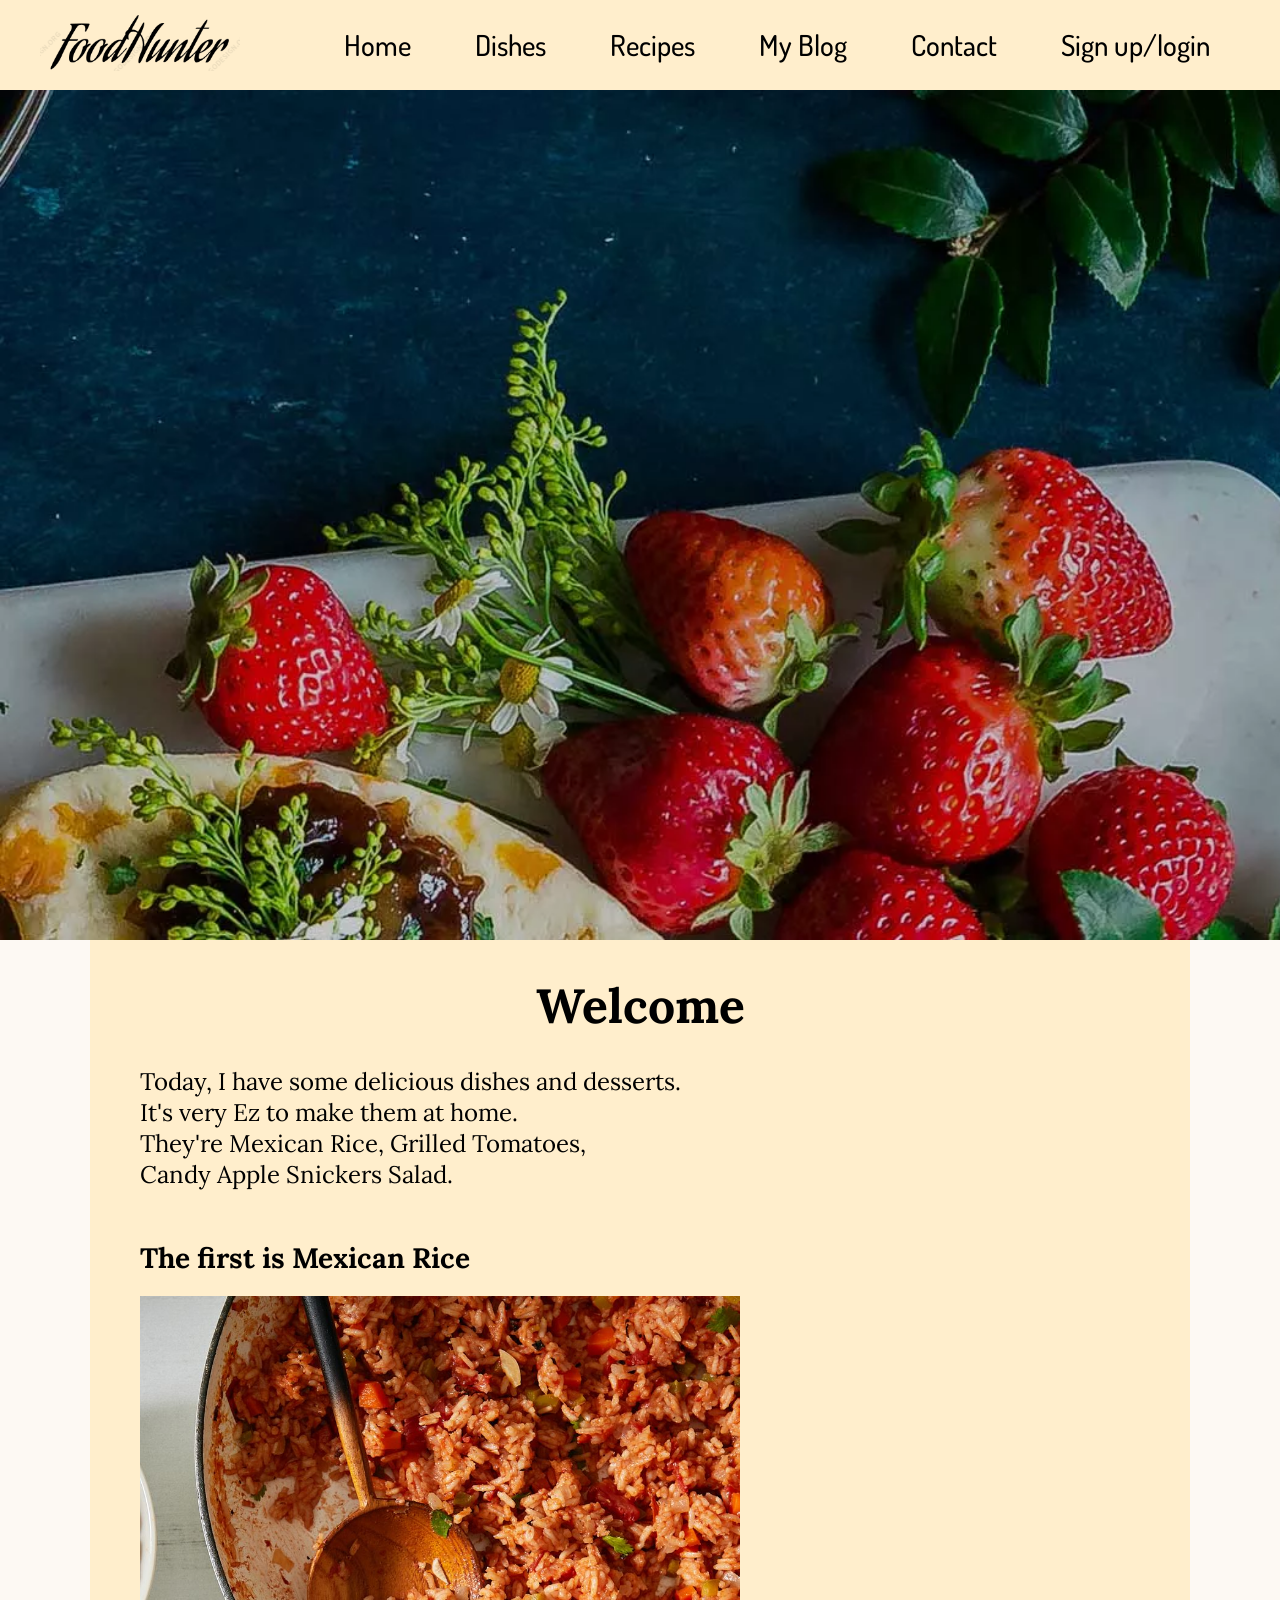
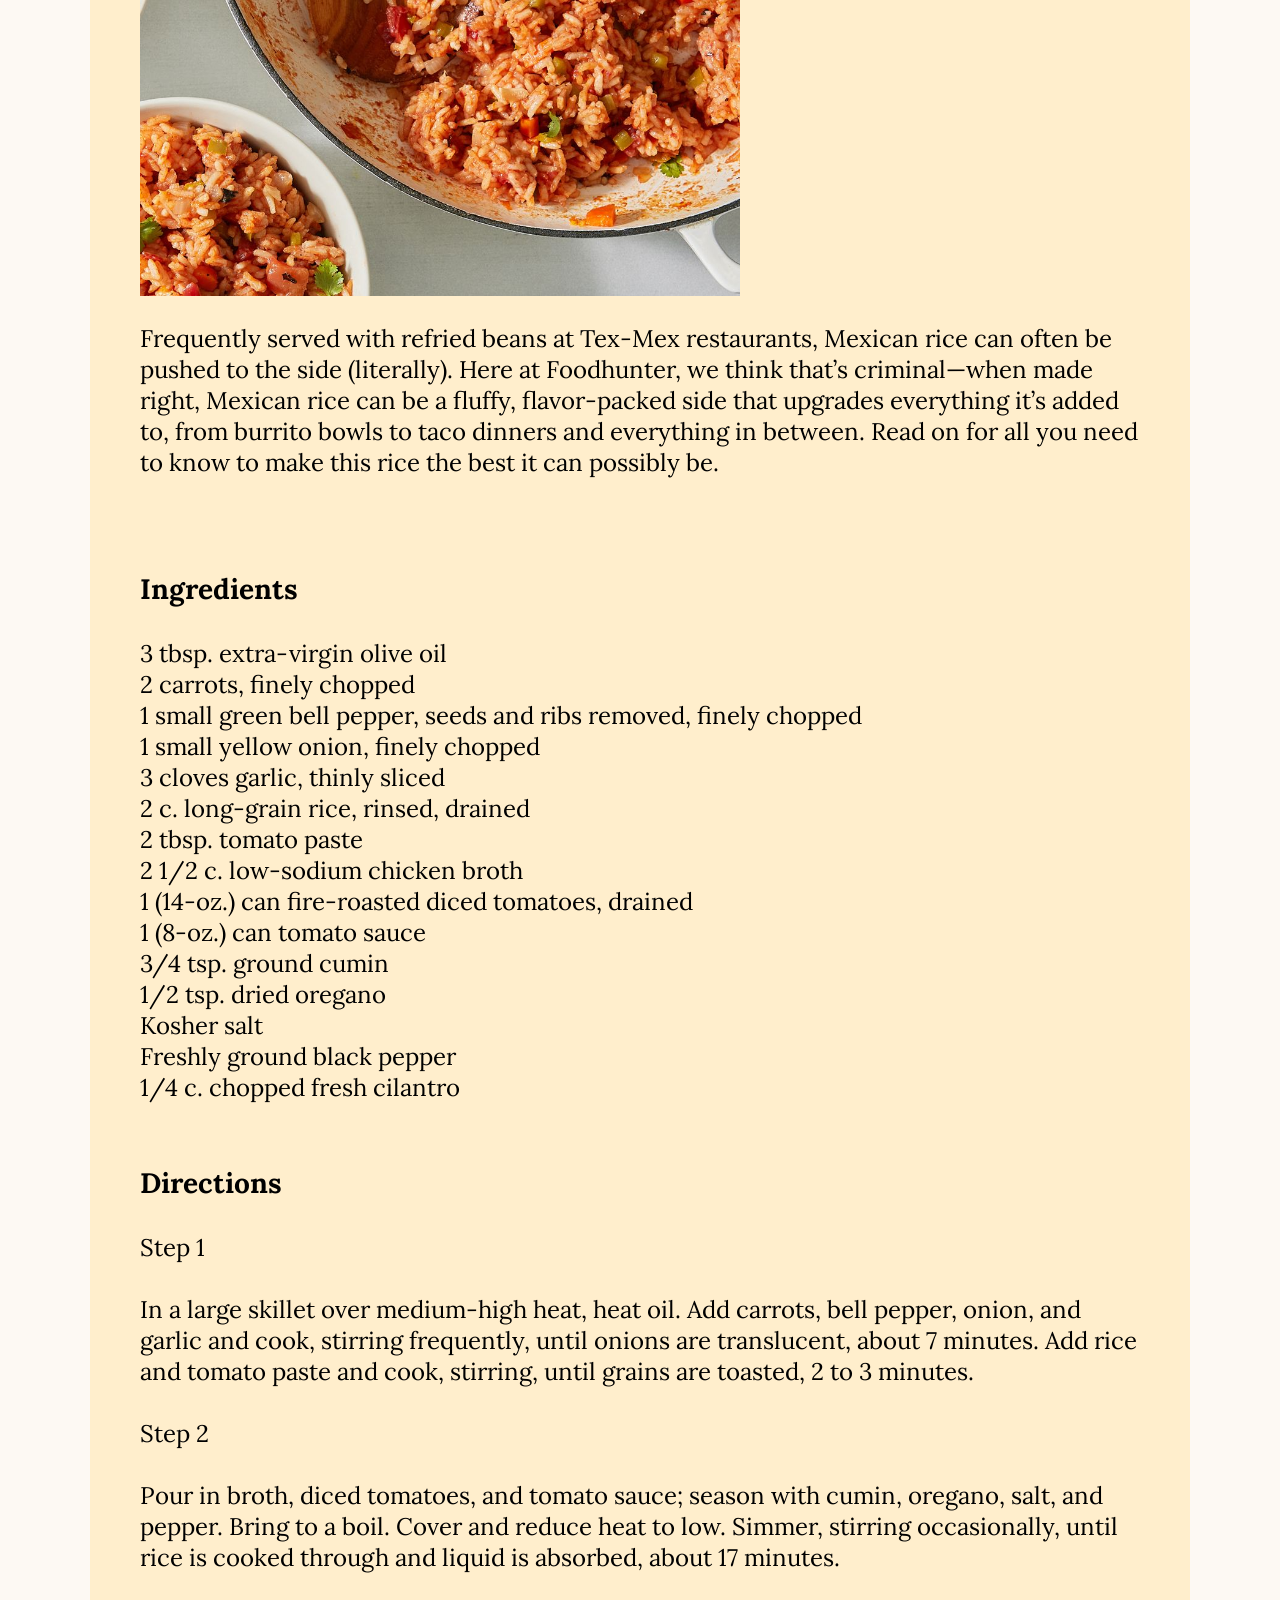
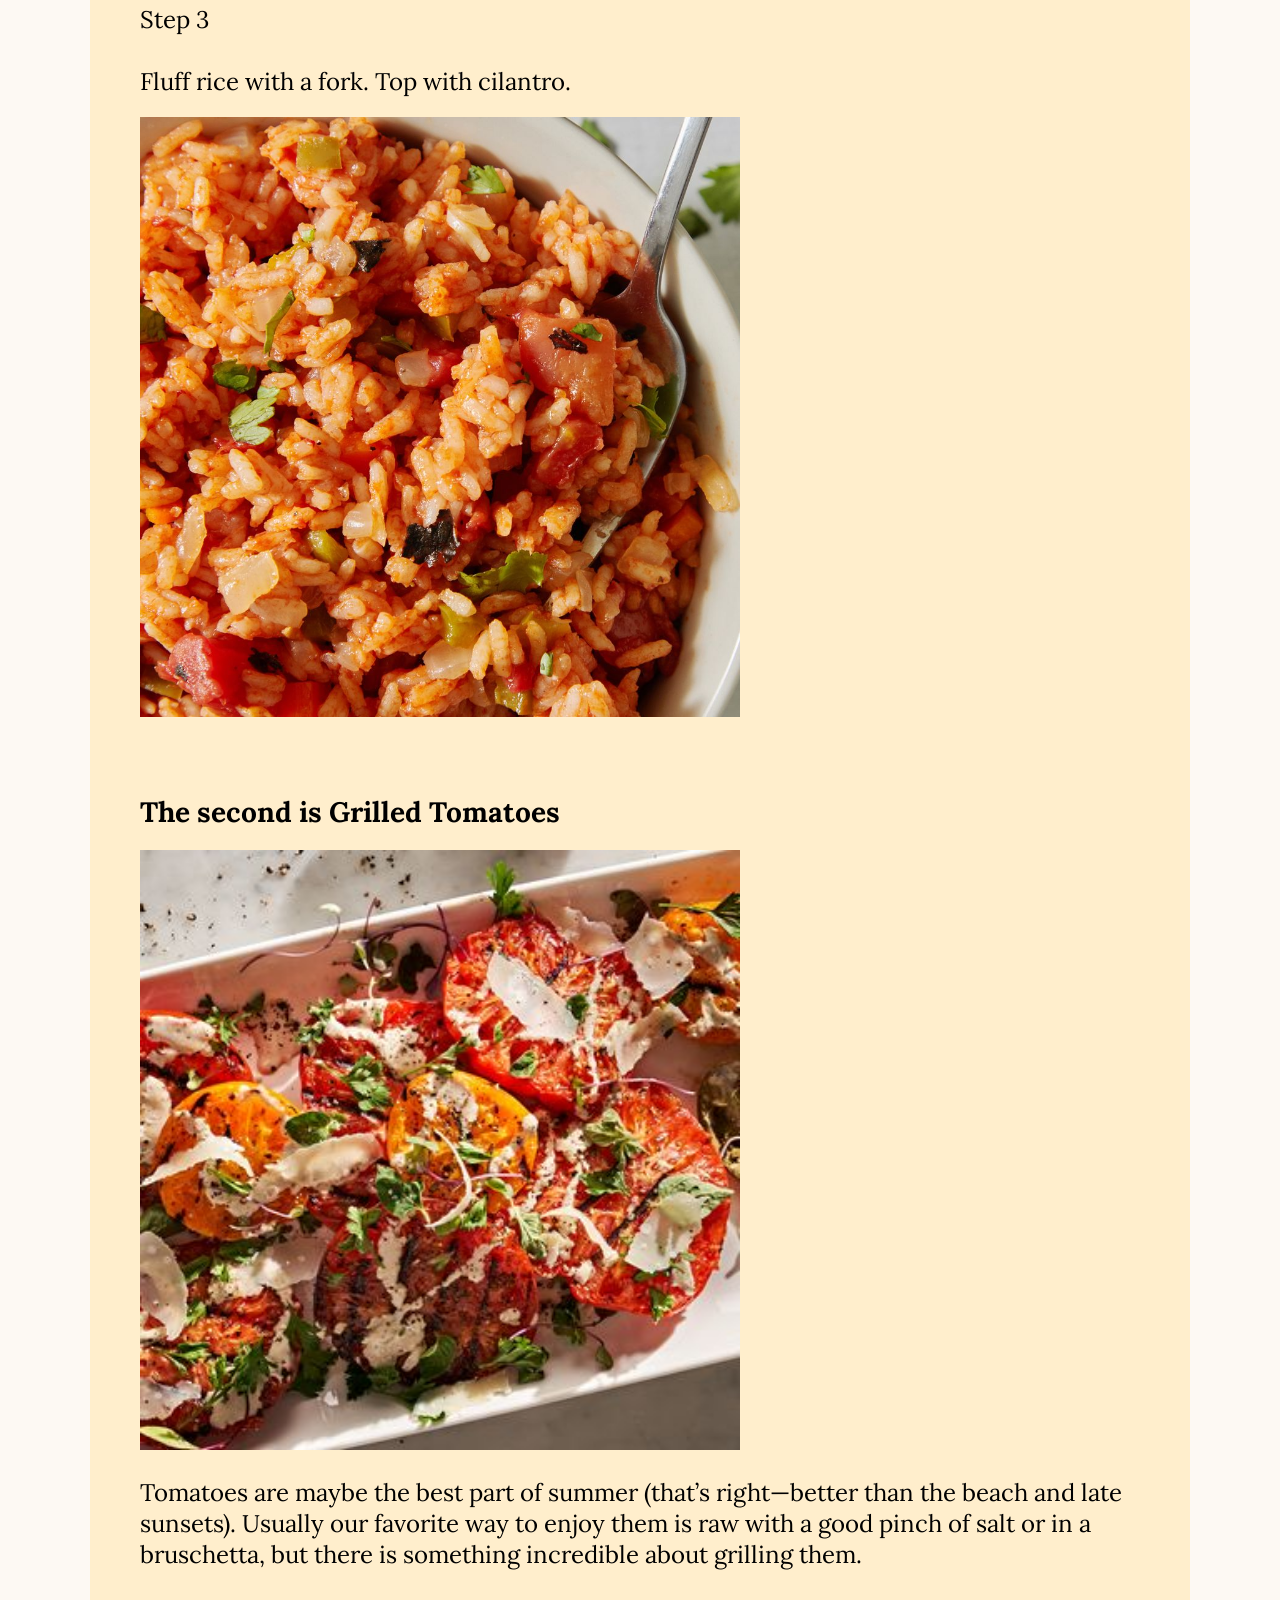
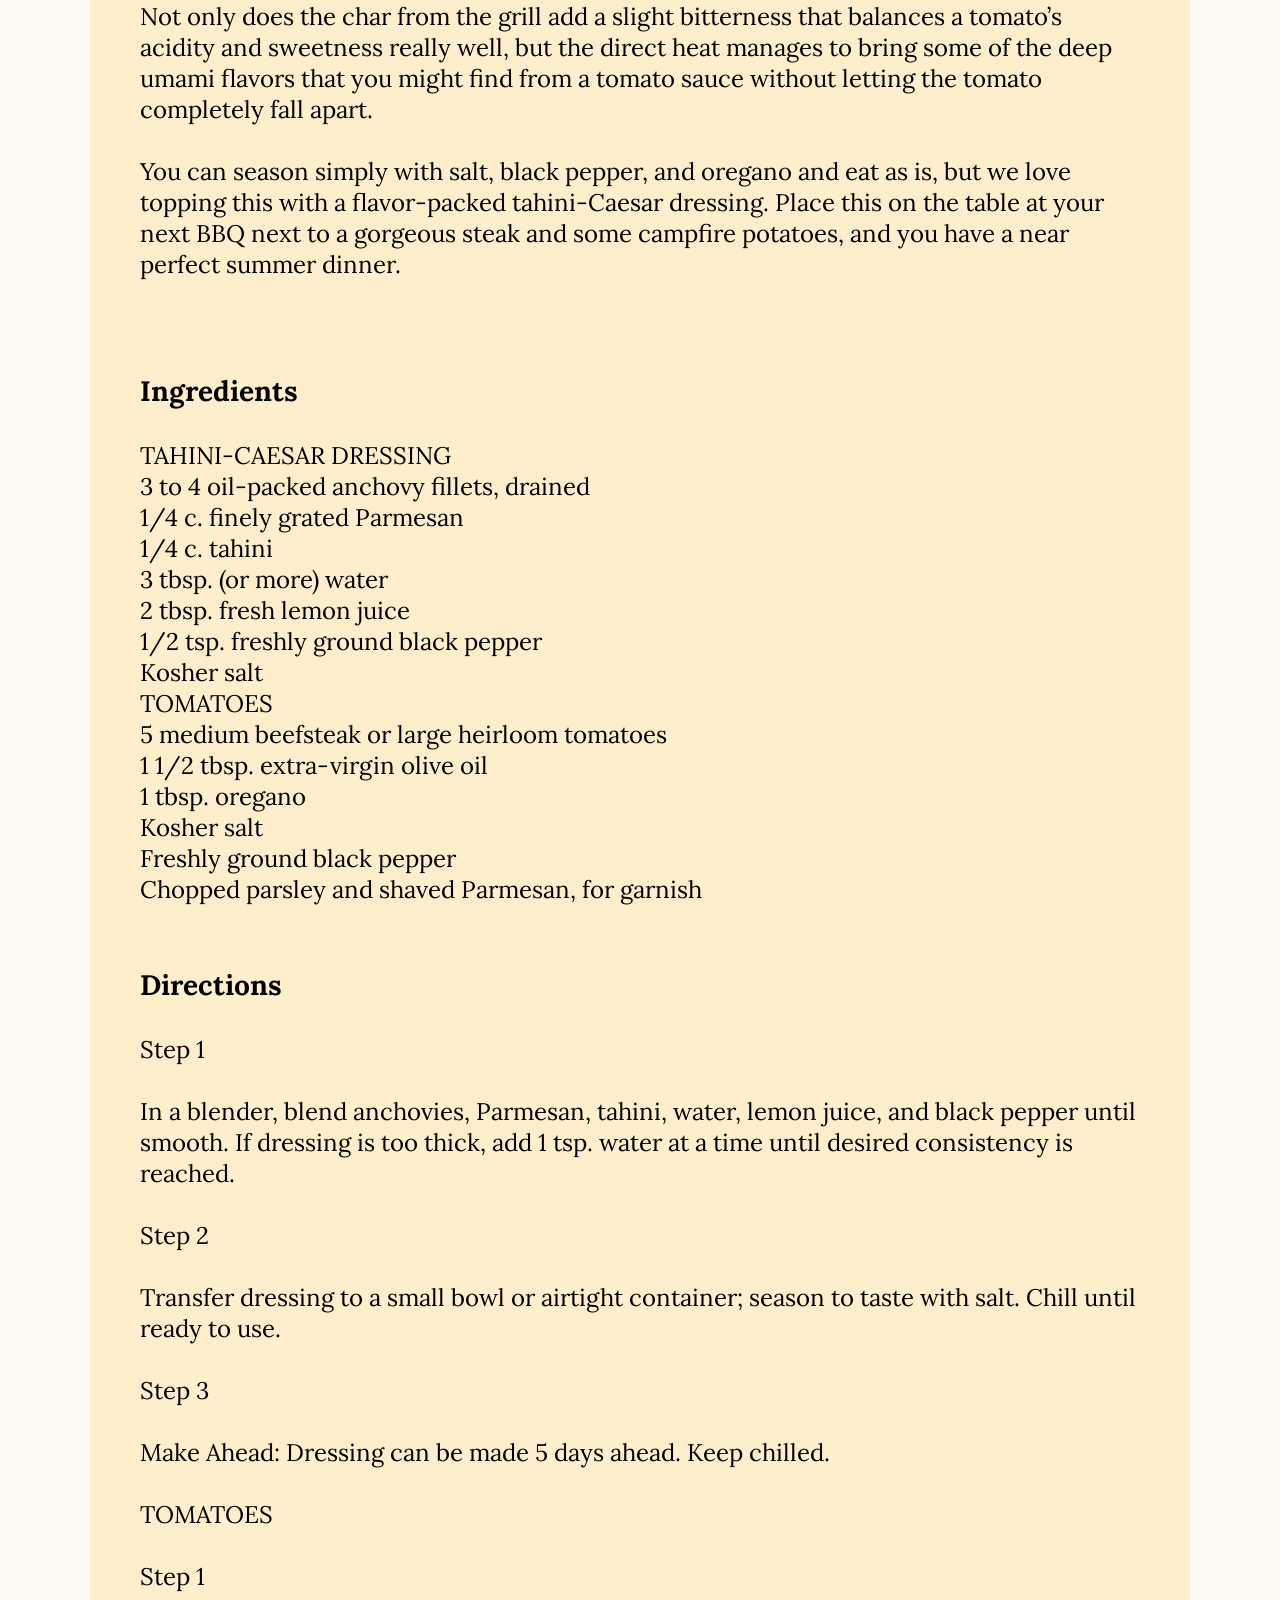
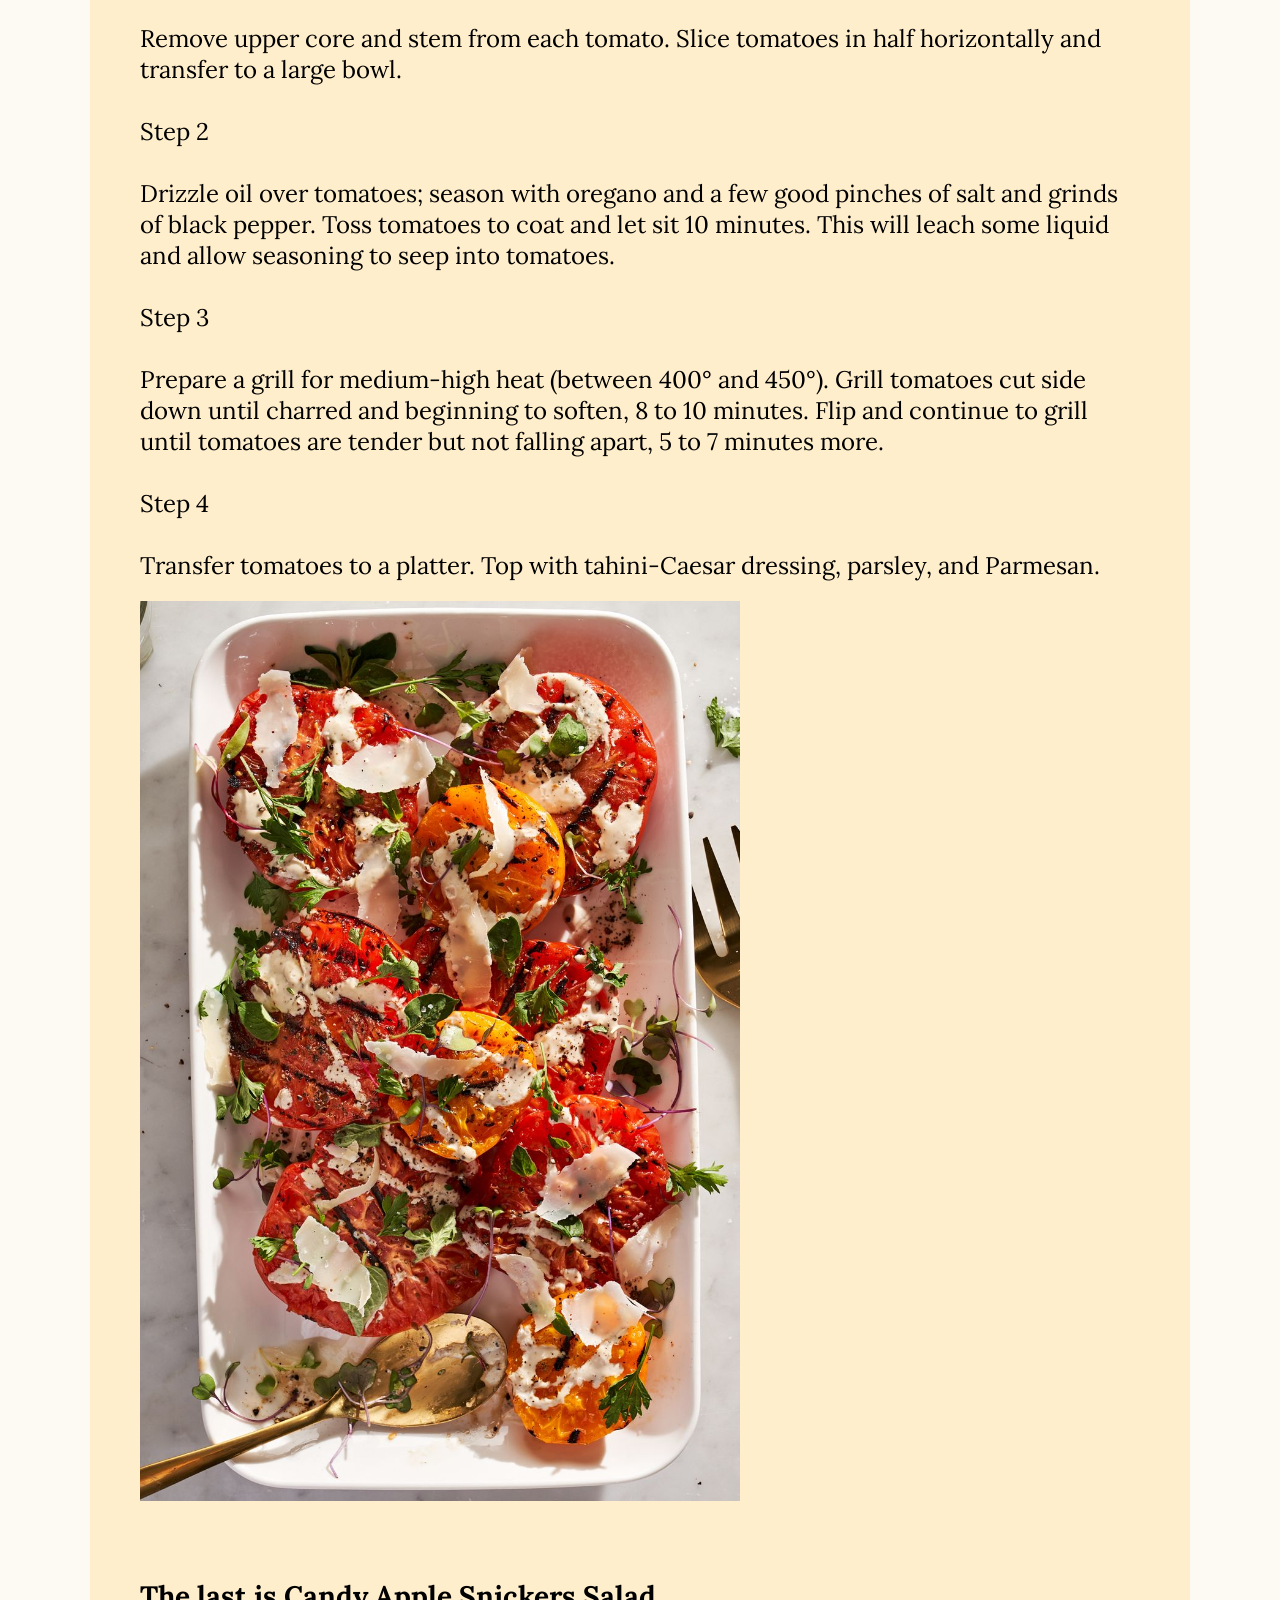
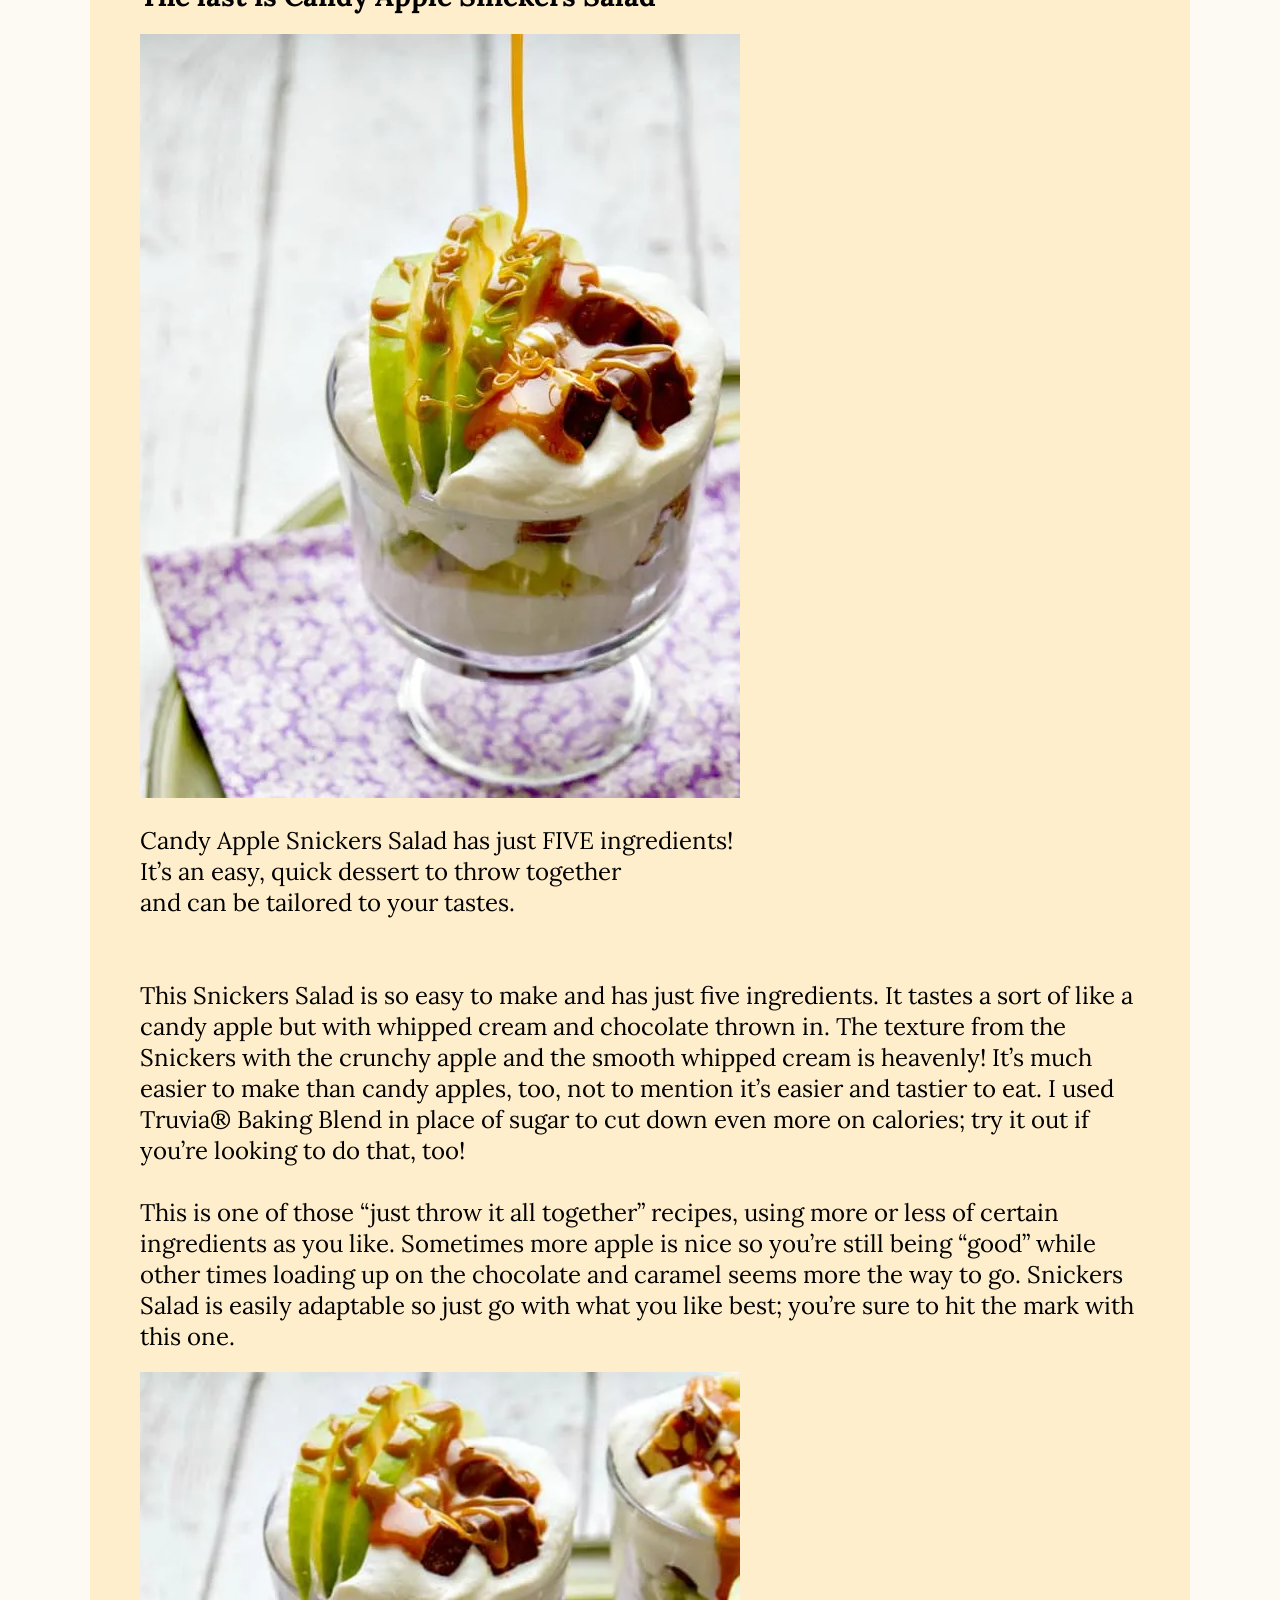
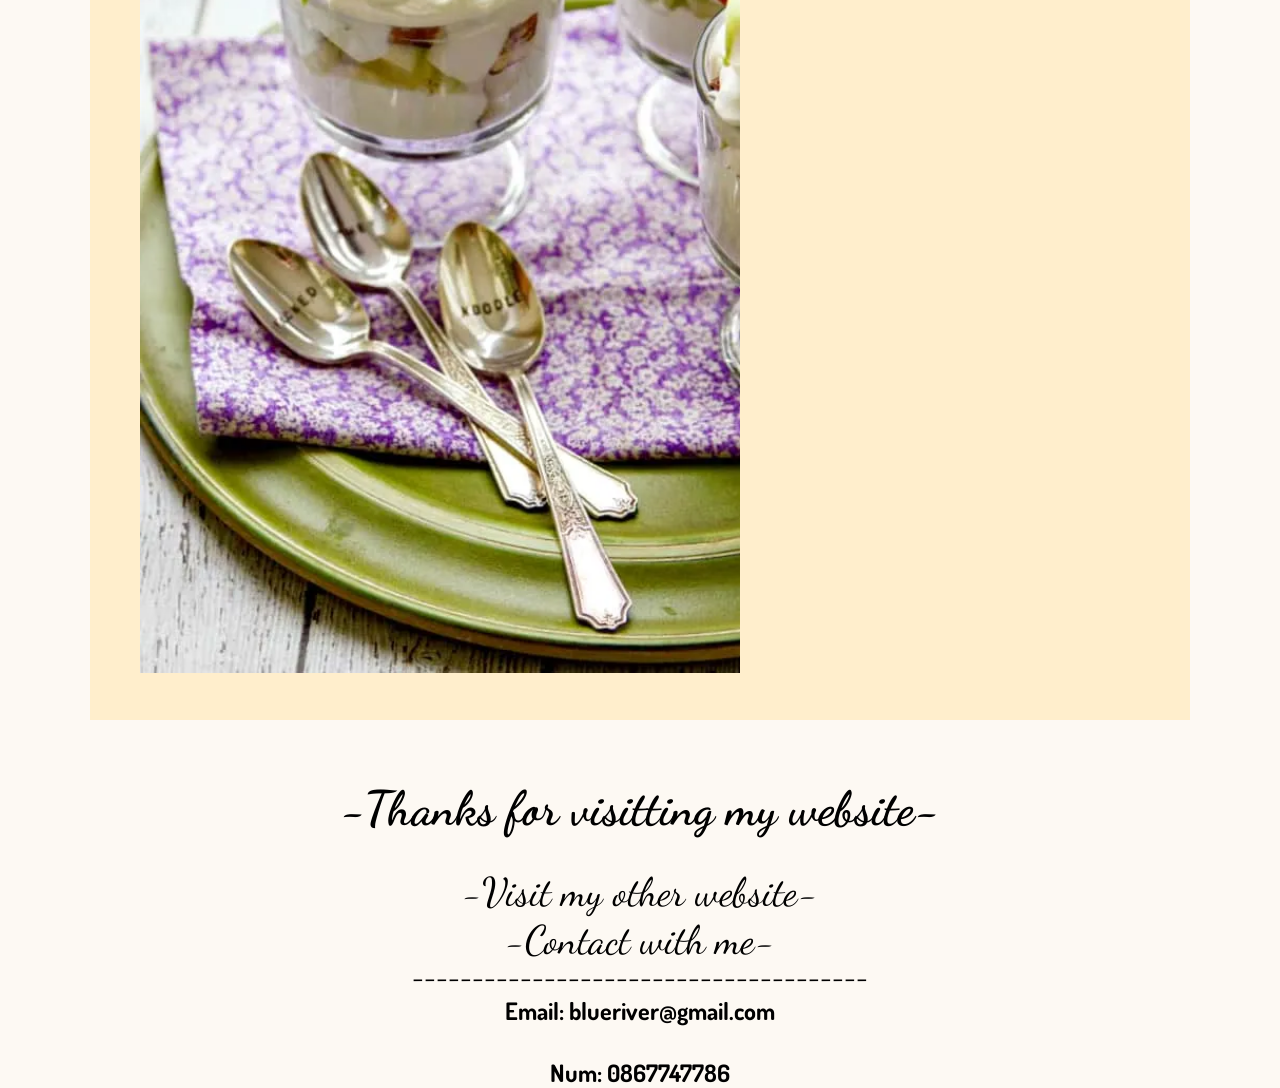
==== detail.html @ e2aa51bf "First commit" ====
<!DOCTYPE html>
<html lang="en">
<head>
    <meta charset="UTF-8">
    <meta name="viewport" content="width=device-width, initial-scale=1.0">
    <title>FoodHunter</title>
    <link rel="stylesheet" href="./Css/detail.css">
    <link rel="stylesheet" href="https://cdnjs.cloudflare.com/ajax/libs/font-awesome/6.4.0/css/all.min.css">
    <link rel="preconnect" href="https://fonts.googleapis.com">
    <link rel="preconnect" href="https://fonts.gstatic.com" crossorigin>
    <link href="https://fonts.googleapis.com/css2?family=Dancing+Script:wght@500;600;700&family=Dosis:wght@200&family=Lora&family=Open+Sans:wght@300&family=Roboto&display=swap" rel="stylesheet">
    <style>
        .banner{
            background-image: url(./Images/Detail/Banner.webp);
            background-repeat: no-repeat;
            background-size: cover;
        }
    </style>
</head>
<body>
    <div class="web-wrapper">
        <div class="main">
            <nav>
                <div class="container">
                    <div class="logo">
                        <a href="./home.html"><img src="./Images/Home/Logo.png" alt=""></a>
                    </div>
                    <div class="menu">
                        <ul>
                            <li><a href="./home.html">Home</a></li>
                            <li><a href="./detail.html">Dishes</a></li>
                            <li><a href="./detail.html">Recipes</a></li>
                            <li><a href="./detail.html">My Blog</a></li>
                            <li><a href="./contact.html" target="_blank">Contact</a></li>
                            <li><a href="./login.html">Sign up/login</a></li>
                        </ul>
                    </div>
                </div>
            </nav>
        </div>
        <div class="banner">
        </div>
        <div class="content">
            <div class="information">
                <div class="welcome">
                    <h1>Welcome</h1>
                </div>
                <div class="introduce">
                    <p>Today, I have some delicious dishes and desserts. <br>
                        It's very Ez to make them at home. <br>
                        They're Mexican Rice, Grilled Tomatoes, <br>
                        Candy Apple Snickers Salad.
                    </p>
                </div>
                <div class="member">
                    <h3 class="h3">The first is Mexican Rice</h3>
                    <div class="photo"><img src="./Images/Detail/Demo-photo-1.webp" alt=""></div>
                    <div class="paragraph">
                        <p>
                            Frequently served with refried beans at Tex-Mex restaurants,
                            Mexican rice can often be pushed to the side (literally).
                            Here at Foodhunter, we think that’s criminal—when made right,
                            Mexican rice can be a fluffy, flavor-packed side that upgrades everything it’s added to,
                            from burrito bowls to taco dinners and everything in between.
                            Read on for all you need to know to make this rice the best it can possibly be.
                        </p>
                        <br><br><br>
                        <h3>Ingredients</h3>
                        <br>
                        <p>
                            3 tbsp. extra-virgin olive oil <br>
                            2 carrots, finely chopped   <br>
                            1 small green bell pepper, seeds and ribs removed, finely chopped <br>
                            1 small yellow onion, finely chopped <br>
                            3 cloves garlic, thinly sliced <br>
                            2 c. long-grain rice, rinsed, drained <br>
                            2 tbsp. tomato paste <br>
                            2 1/2 c. low-sodium chicken broth <br>
                            1 (14-oz.) can fire-roasted diced tomatoes, drained <br>
                            1 (8-oz.) can tomato sauce <br>
                            3/4 tsp. ground cumin <br>
                            1/2 tsp. dried oregano <br>
                            Kosher salt <br>
                            Freshly ground black pepper <br>
                            1/4 c. chopped fresh cilantro
                        </p>
                        <br><br>
                        <h3>Directions</h3>
                        <br>
                        <p>
                            Step 1
                            <br><br>
                            In a large skillet over medium-high heat, heat oil.
                            Add carrots, bell pepper, onion, and garlic and cook,
                            stirring frequently, until onions are translucent, about 7 minutes.
                            Add rice and tomato paste and cook, stirring,
                            until grains are toasted, 2 to 3 minutes.
                            <br><br>
                            Step 2
                            <br><br>
                            Pour in broth, diced tomatoes, and tomato sauce;
                            season with cumin, oregano, salt, and pepper.
                            Bring to a boil. Cover and reduce heat to low.
                            Simmer, stirring occasionally, until rice is cooked
                            through and liquid is absorbed, about 17 minutes. 
                            <br><br>
                            Step 3
                            <br><br>
                            Fluff rice with a fork. Top with cilantro.
                        </p>
                        <div class="photo"><img src="./Images/Detail/Content1-demo-photo.jpg" alt=""></div>
                    </div>
                </div>
                <div class="member">
                    <h3 class="h3">The second is Grilled Tomatoes</h3>
                    <div class="photo"><img src="./Images/Detail/Demo-photo-2.webp" alt=""></div>
                    <div class="paragraph">                      
                        <p>
                            Tomatoes are maybe the best part of summer 
                            (that’s right—better than the beach and late sunsets).
                            Usually our favorite way to enjoy them is raw with
                            a good pinch of salt or in a bruschetta,
                            but there is something incredible about grilling them.
                            <br><br>
                            Not only does the char from the grill add
                            a slight bitterness that balances a tomato’s acidity
                            and sweetness really well, but the direct heat manages
                            to bring some of the deep umami flavors that you might
                            find from a tomato sauce without letting the tomato completely fall apart.
                            <br><br>
                            You can season simply with salt, black pepper,
                            and oregano and eat as is, but we love topping
                            this with a flavor-packed tahini-Caesar dressing.
                            Place this on the table at your next BBQ next to a gorgeous
                            steak and some campfire potatoes, and you have a near perfect summer dinner.                           
                        </p>
                        <br><br><br>
                        <h3>Ingredients</h3>
                        <br>
                        <p>
                            TAHINI-CAESAR DRESSING <br>
                            3 to 4 oil-packed anchovy fillets, drained <br>
                            1/4 c. finely grated Parmesan <br>
                            1/4 c. tahini <br>
                            3 tbsp. (or more) water <br>
                            2 tbsp. fresh lemon juice <br>
                            1/2 tsp. freshly ground black pepper <br>
                            Kosher salt <br>
                            TOMATOES <br>
                            5 medium beefsteak or large heirloom tomatoes <br>
                            1 1/2 tbsp. extra-virgin olive oil <br>
                            1 tbsp. oregano <br>
                            Kosher salt <br>
                            Freshly ground black pepper <br>
                            Chopped parsley and shaved Parmesan, for garnish
                        </p>
                        <br><br>           
                        <h3>Directions</h3>
                        <br>
                        <p>
                            Step 1
                            <br><br>
                            In a blender, blend anchovies, Parmesan,
                            tahini, water, lemon juice, and black pepper until smooth.
                            If dressing is too thick, add 1 tsp.
                            water at a time until desired consistency is reached.
                            <br><br>
                            Step 2
                            <br><br>
                            Transfer dressing to a small bowl or airtight container;
                            season to taste with salt. Chill until ready to use.
                            <br><br>
                            Step 3
                            <br><br>
                            Make Ahead: Dressing can be made 5 days ahead. Keep chilled.
                            <br><br>
                            TOMATOES
                            <br><br>
                            Step 1
                            <br><br>
                            Remove upper core and stem from each tomato.
                            Slice tomatoes in half horizontally and transfer to a large bowl.
                            <br><br>
                            Step 2
                            <br><br>
                            Drizzle oil over tomatoes;
                            season with oregano and a few good pinches of salt and grinds of black pepper.
                            Toss tomatoes to coat and let sit 10 minutes.
                            This will leach some liquid and allow seasoning to seep into tomatoes.
                            <br><br>
                            Step 3
                            <br><br>
                            Prepare a grill for medium-high heat (between 400° and 450°).
                            Grill tomatoes cut side down until charred and beginning to soften,
                            8 to 10 minutes. Flip and continue to grill until tomatoes are tender
                            but not falling apart, 5 to 7 minutes more.
                            <br><br>
                            Step 4
                            <br><br>
                            Transfer tomatoes to a platter.
                            Top with tahini-Caesar dressing, parsley, and Parmesan.
                        </p>
                        <div class="photo"><img src="./Images/Detail/Content2-demo-photo.jpg" alt=""></div>
                    </div>
                </div>
                <div class="member">
                    <h3 class="h3">The last is Candy Apple Snickers Salad</h3>
                    <div class="photo"><img src="./Images/Detail/Demo-photo-3.webp" alt=""></div>
                    <div class="paragraph">                      
                        <p>
                            Candy Apple Snickers Salad has just FIVE ingredients!
                            <br>                  
                            It’s an easy, quick dessert to throw together
                            <br>
                             and can be tailored to your tastes.
                        </p>
                        <br><br>
                        <p>
                            This Snickers Salad is so easy to make and has just five ingredients.
                            It tastes a sort of like a candy apple but with whipped cream
                            and chocolate thrown in. The texture from the Snickers with the
                            crunchy apple and the smooth whipped cream is heavenly!
                            It’s much easier to make than candy apples, too,
                            not to mention it’s easier and tastier to eat.
                            I used Truvia® Baking Blend in place of sugar to cut down even more on calories;
                            try it out if you’re looking to do that, too!
                            <br><br>
                            This is one of those “just throw it all together” recipes,
                            using more or less of certain ingredients as you like.
                            Sometimes more apple is nice so you’re still being “good”
                            while other times loading up on the chocolate and caramel
                            seems more the way to go. Snickers Salad is easily adaptable
                            so just go with what you like best; you’re sure to hit the mark with this one.
                        </p>
                        <div class="photo"><img src="./Images/Detail/Content3-demo-photo.jpg" alt=""></div>
                </div>
            </div>
        </div>
        <footer>
            <h1>-Thanks for visitting my website-</h1> <br>
            <a href="./detail.html">-Visit my other website-</a> <br>
            <a href="./contact.html">-Contact with me-</a>
            <div>--------------------------------------</div>
            <h6>Email: blueriver@gmail.com</h6> <br>
            <h6>Num: 0867747786</h6>
        </footer>
    </div>
</body>
</html>
---- Css/detail.css ----
* {
    margin: 0;
    padding: 0;
    box-sizing: border-box;
    text-decoration: none;
    list-style: none;
}
.web-wrapper{
    background-color: #fdf9f3;
}
.main{
    max-width: 2000px;
}
nav {
    max-height: 10%;
    position: fixed;
    top: 0;
    left: 0;
    right: 0;
    background-color: #FFEECC;
}
nav .container {
    max-width: 1200px;
    margin: 15px auto;
    display: flex;
    justify-content: space-between;
    align-items: center;
}
.container .logo img {
    max-width: 200px;
}
.container .menu ul{
    display: inline-block;
}
.container .menu ul li{
    display: inline-block;
    margin: 0 30px;
}
.container .menu ul li a{
    font-size: 1.8rem;
    color: black;
    font-family: "Dosis", "Open Sans", "Roboto" ;
    font-weight: 500;
}
.container .menu ul li a:hover {
    color: #40F8FF;
}
.banner{
    margin: 90px auto 0;  
    max-width: 1900px;
    height: 850px;
}
.content{
    margin: 0 auto;
    max-width: 1100px;
    font-size: 1.5rem;
    font-family: "Lora";
    background-color: #FFEECC;
}
.information{
    padding: 0 50px 20px;
}
.welcome{
    margin: 0 auto;
    padding: 35px 0 30px;
    max-width: max-content;
}
.member{
    margin: 50px 0 0;
}
.photo{
    padding: 20px 0;
}
.member img{
    width: 600px;
}
footer {
    background: #fdf9f3;
    text-align: center;
}
footer h1{
    padding: 60px 0 0;
    font-family: "Dancing Script", "Open Sans", "Roboto" ;
    font-size: 3rem;
}
footer a {
    padding: 20px 0;
    font-family: "Dancing Script", "Open Sans", "Roboto" ;
    font-size: 2.5rem;
    color: #000;
}
footer h6 {
    font-size: 1.5rem;
    font-family: "Dosis", "Open Sans", "Roboto" ;
}
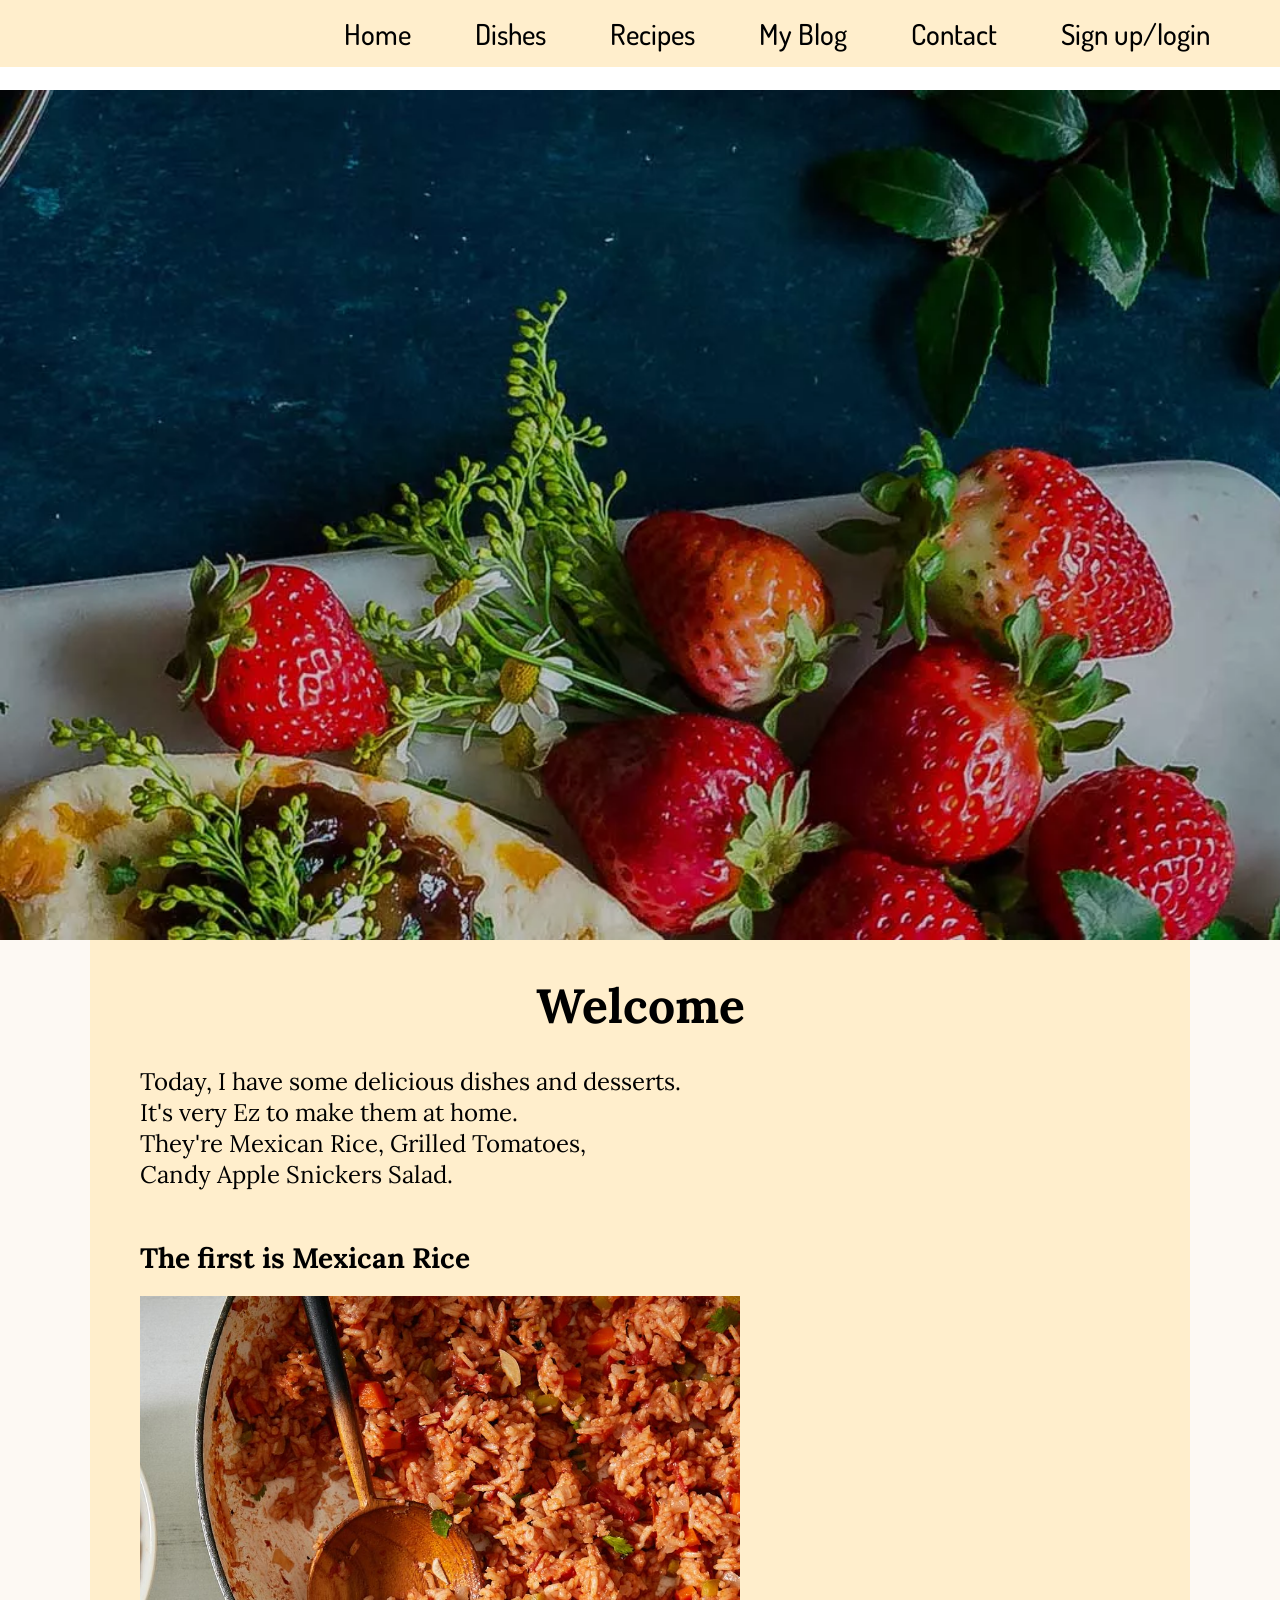
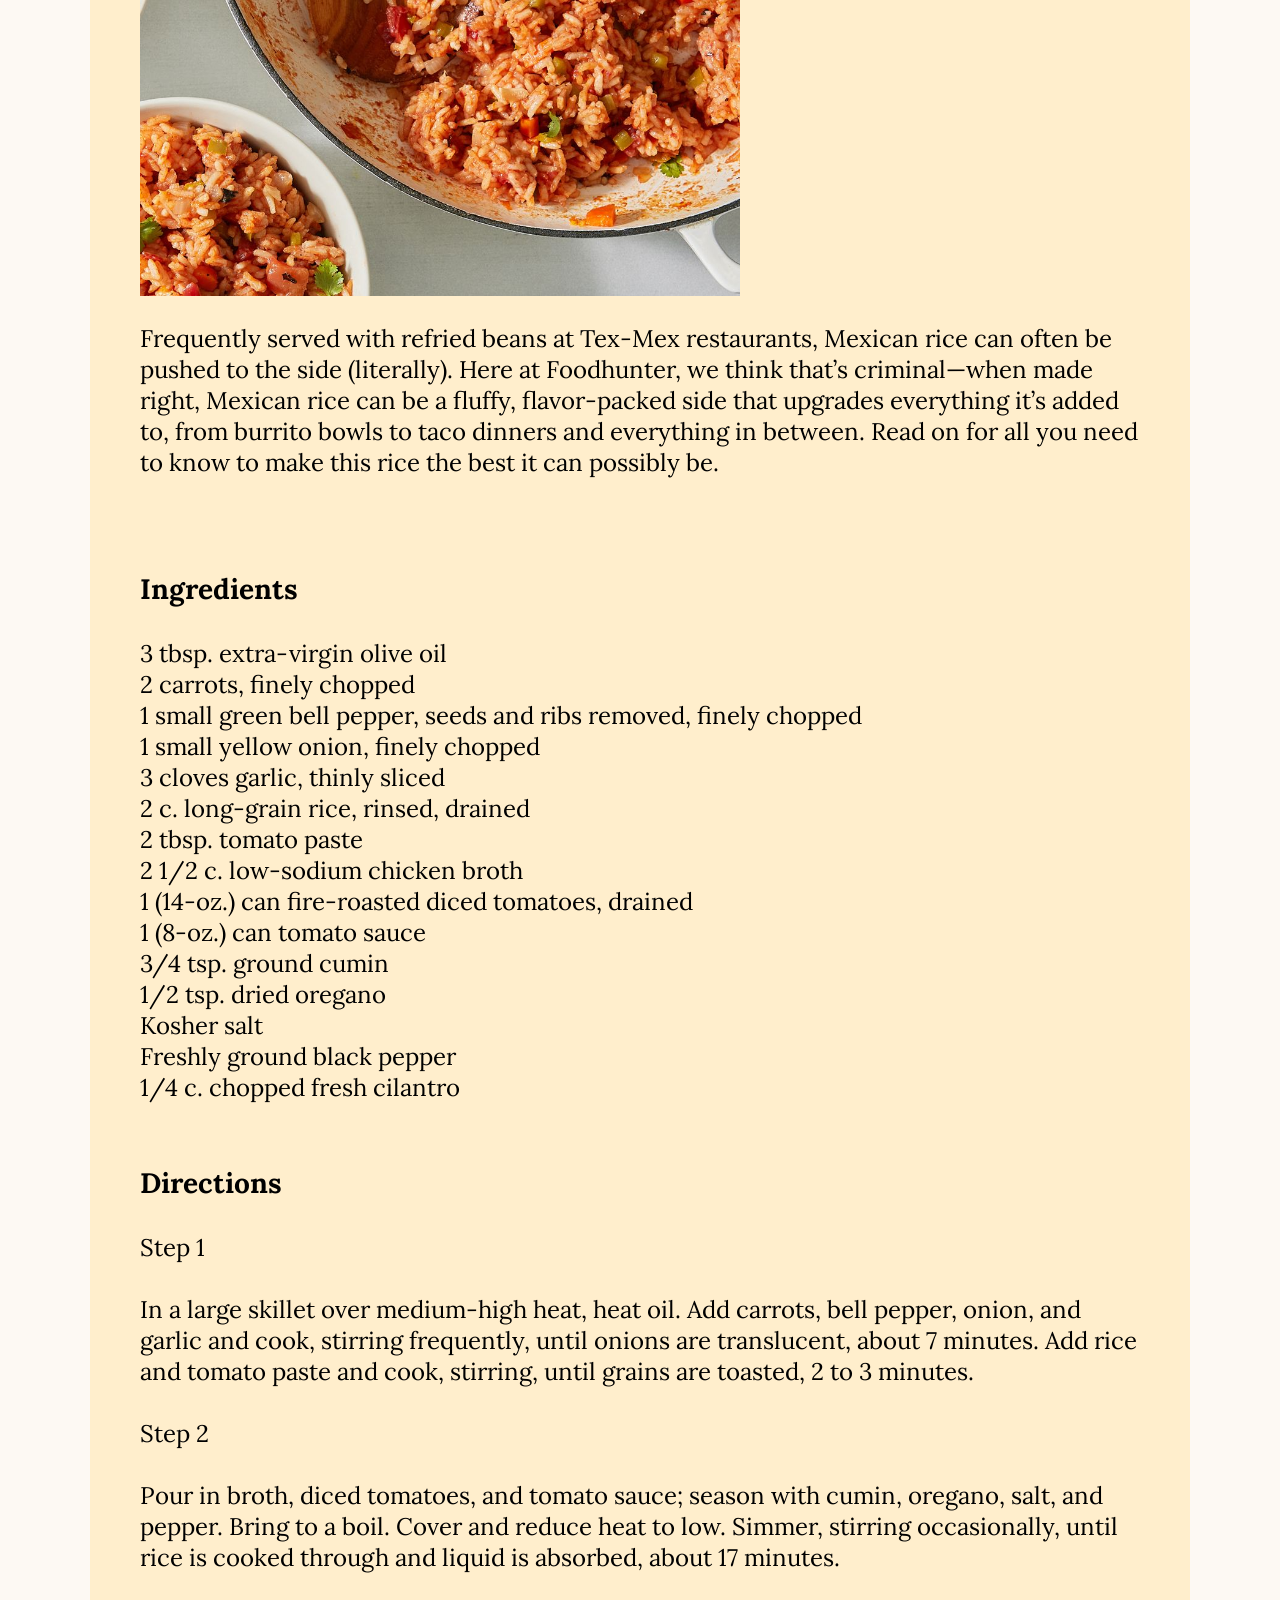
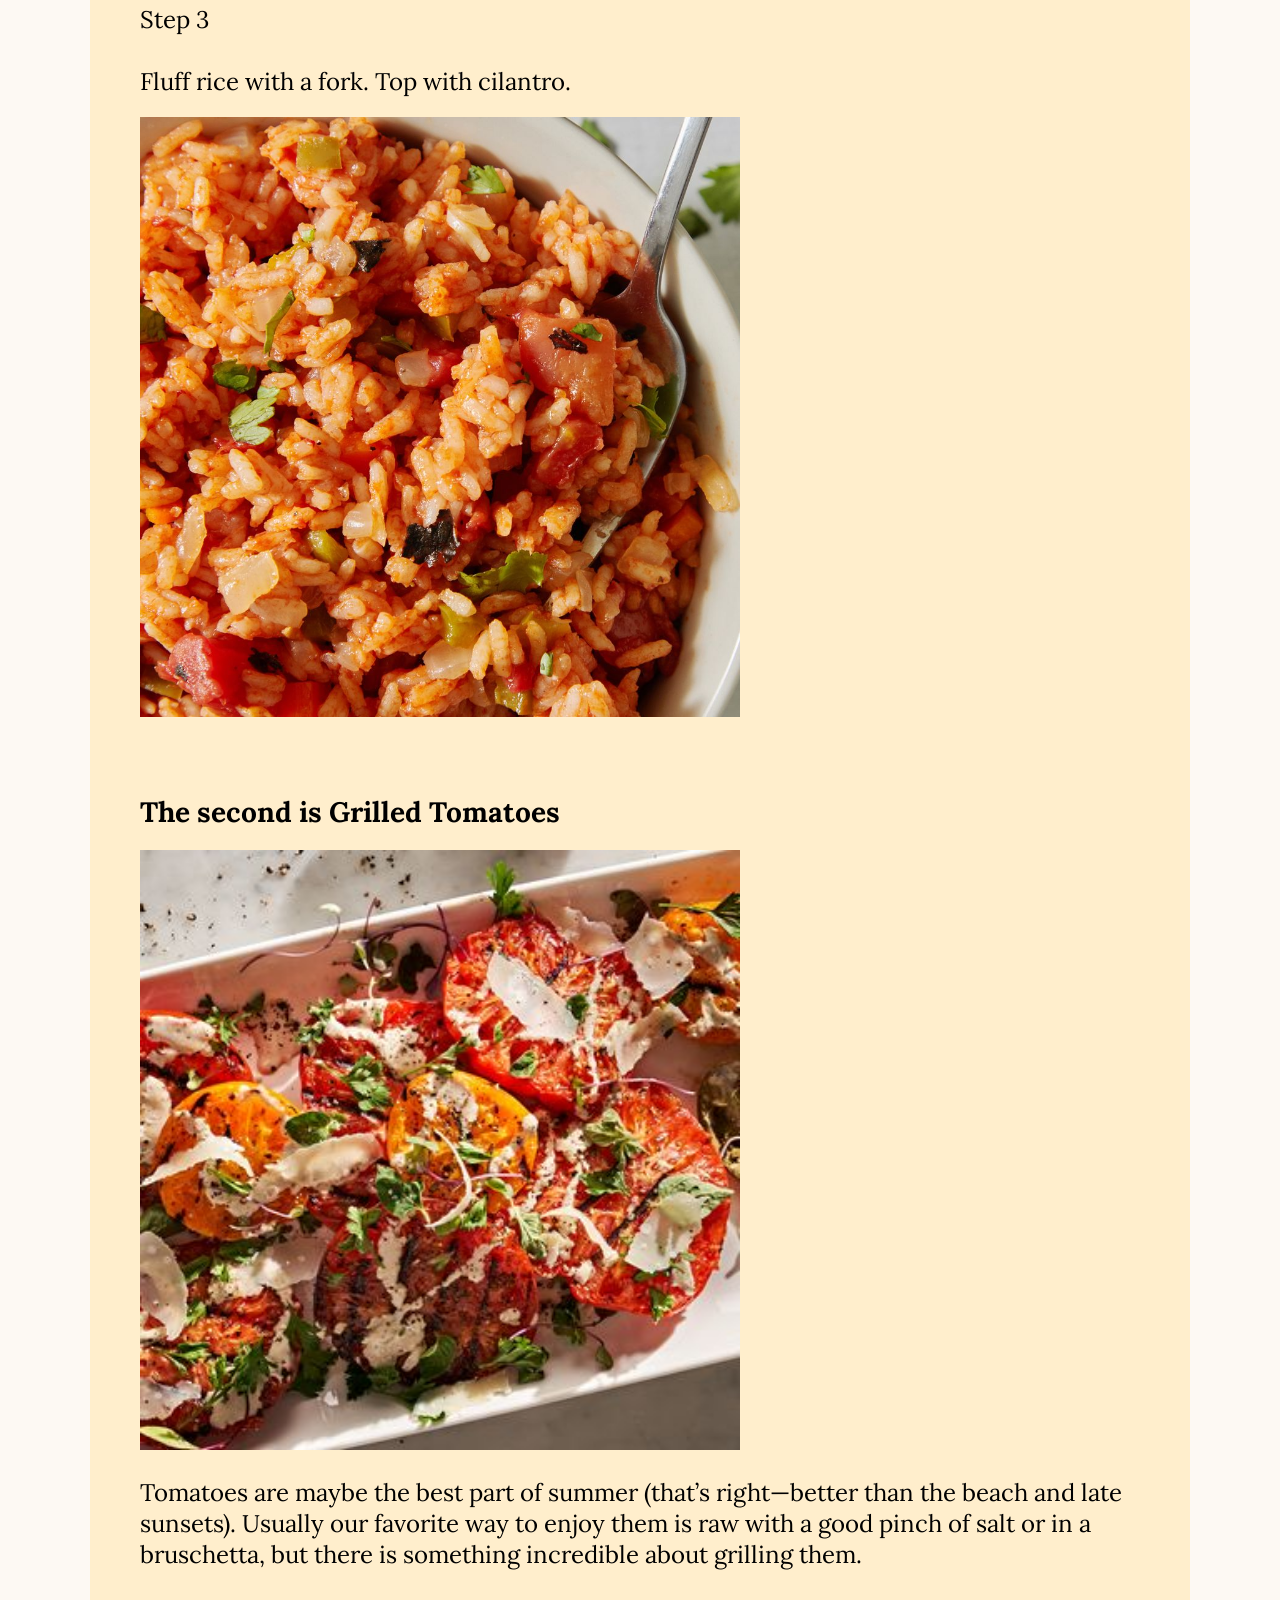
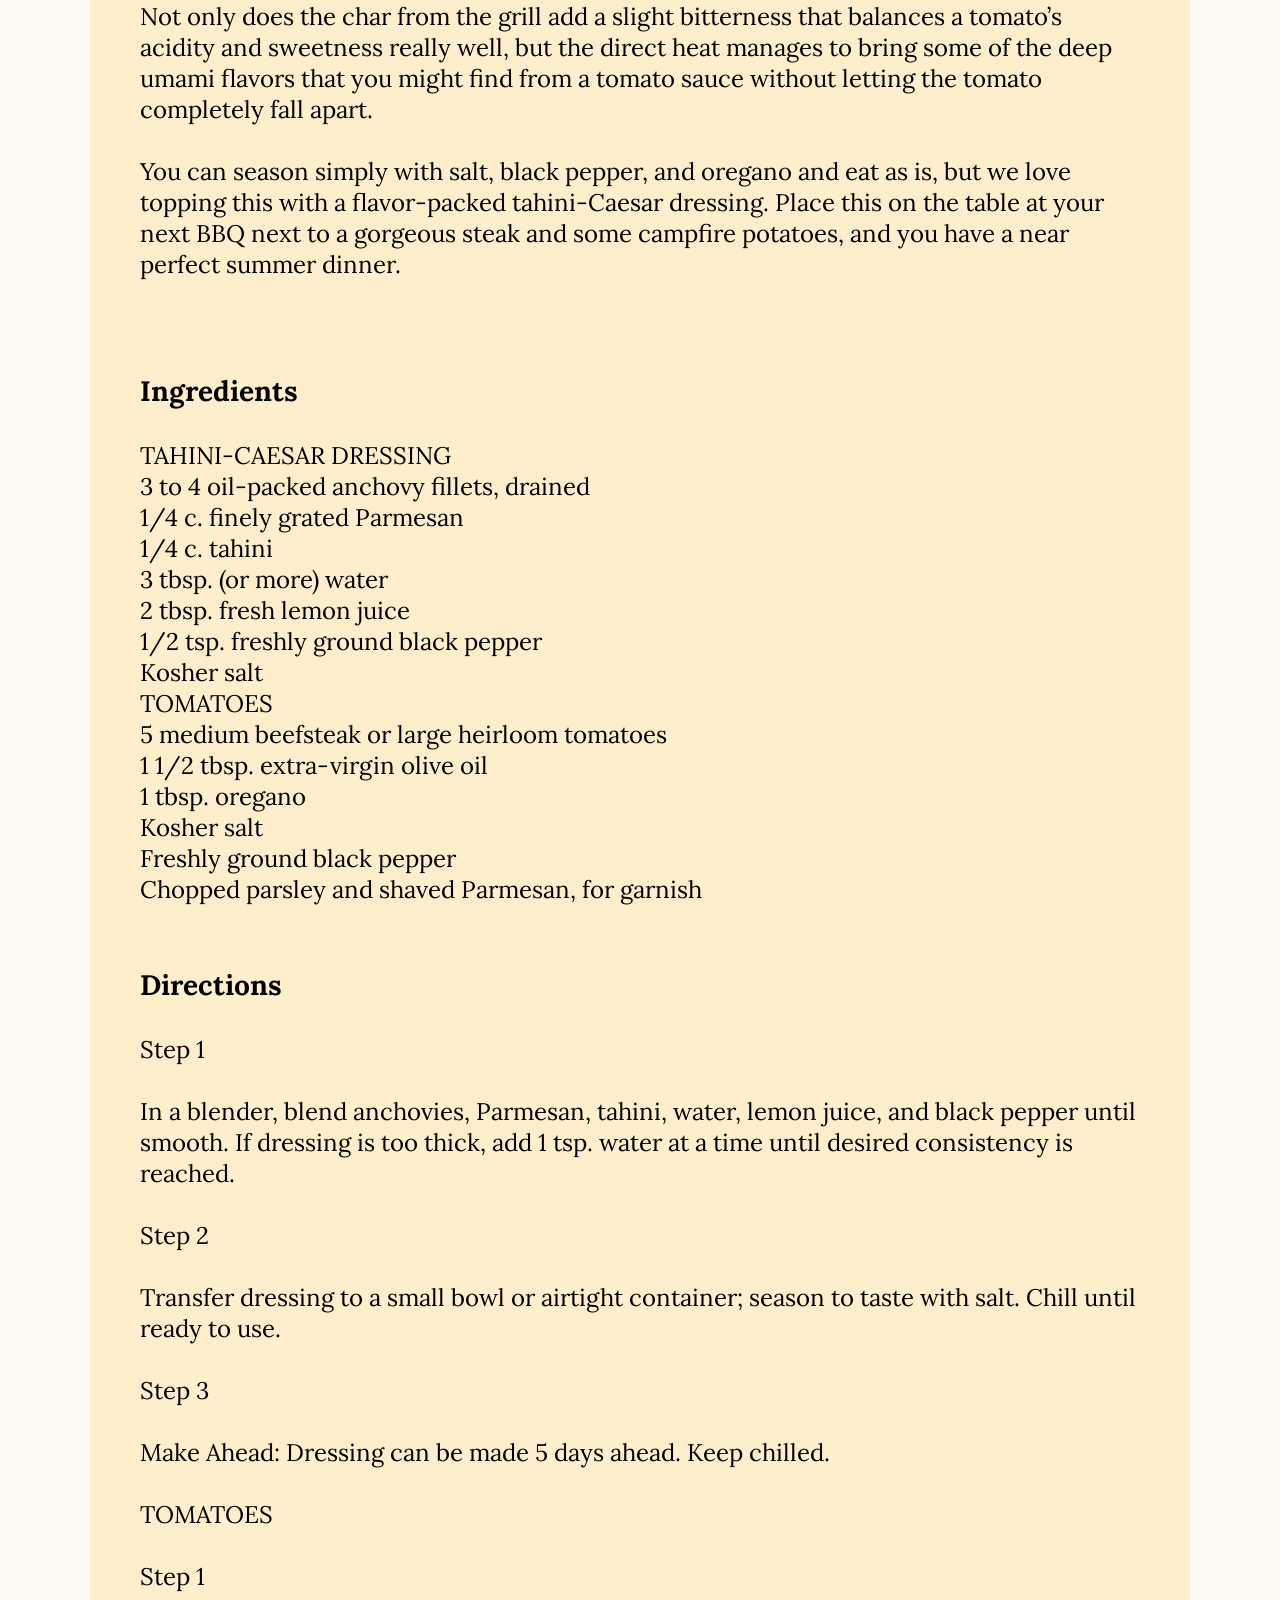
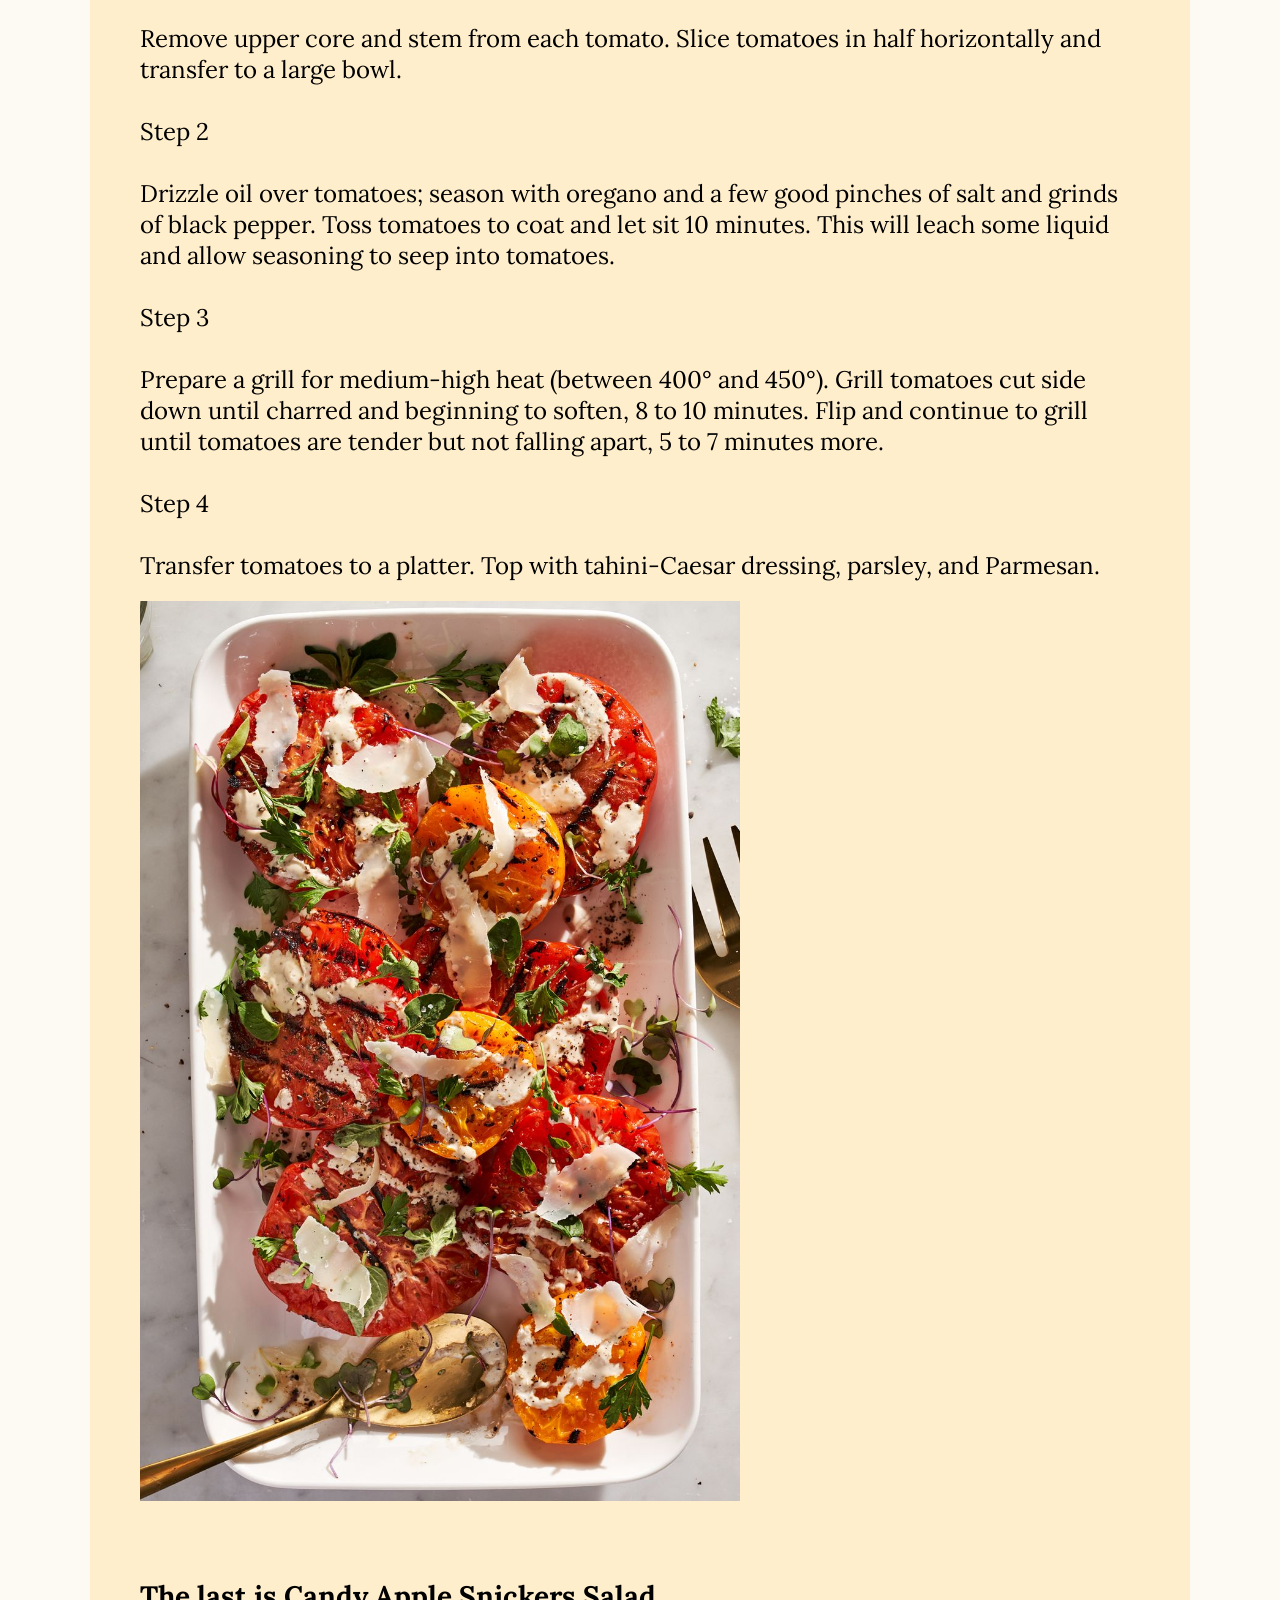
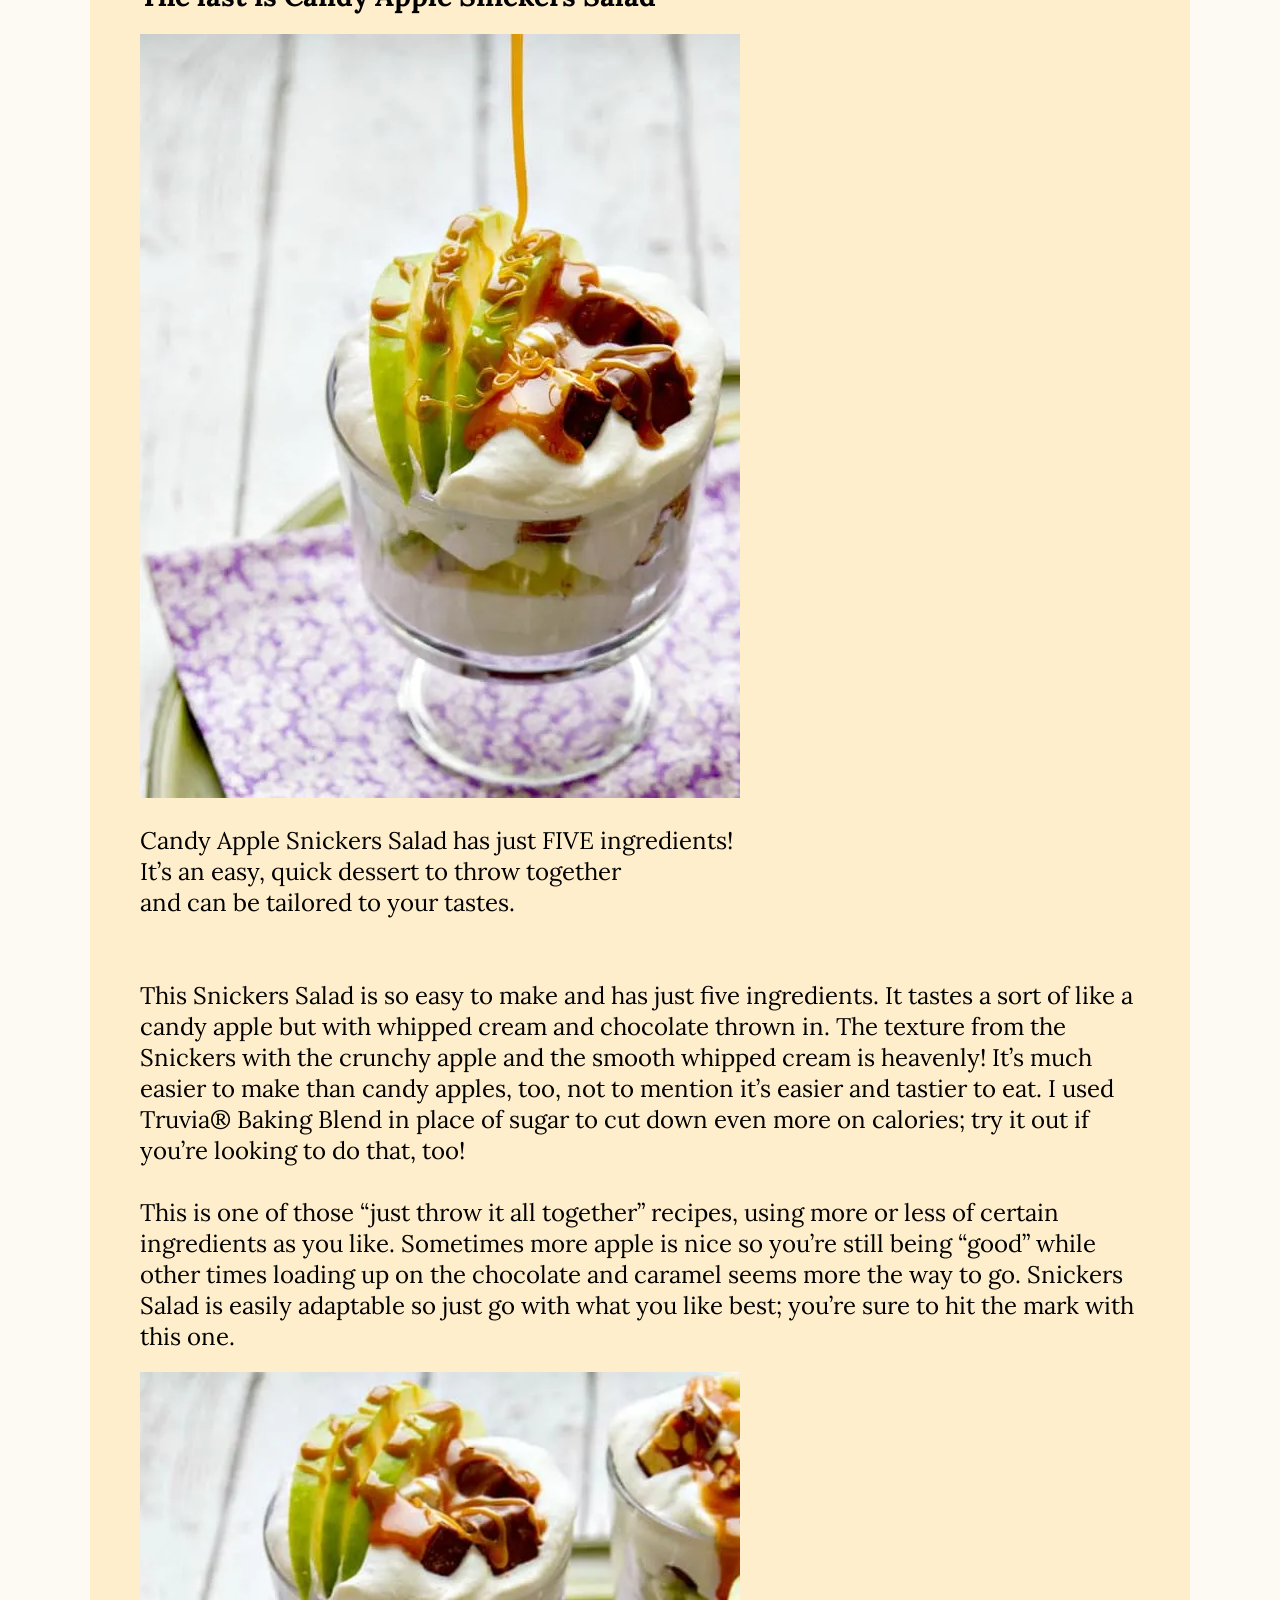
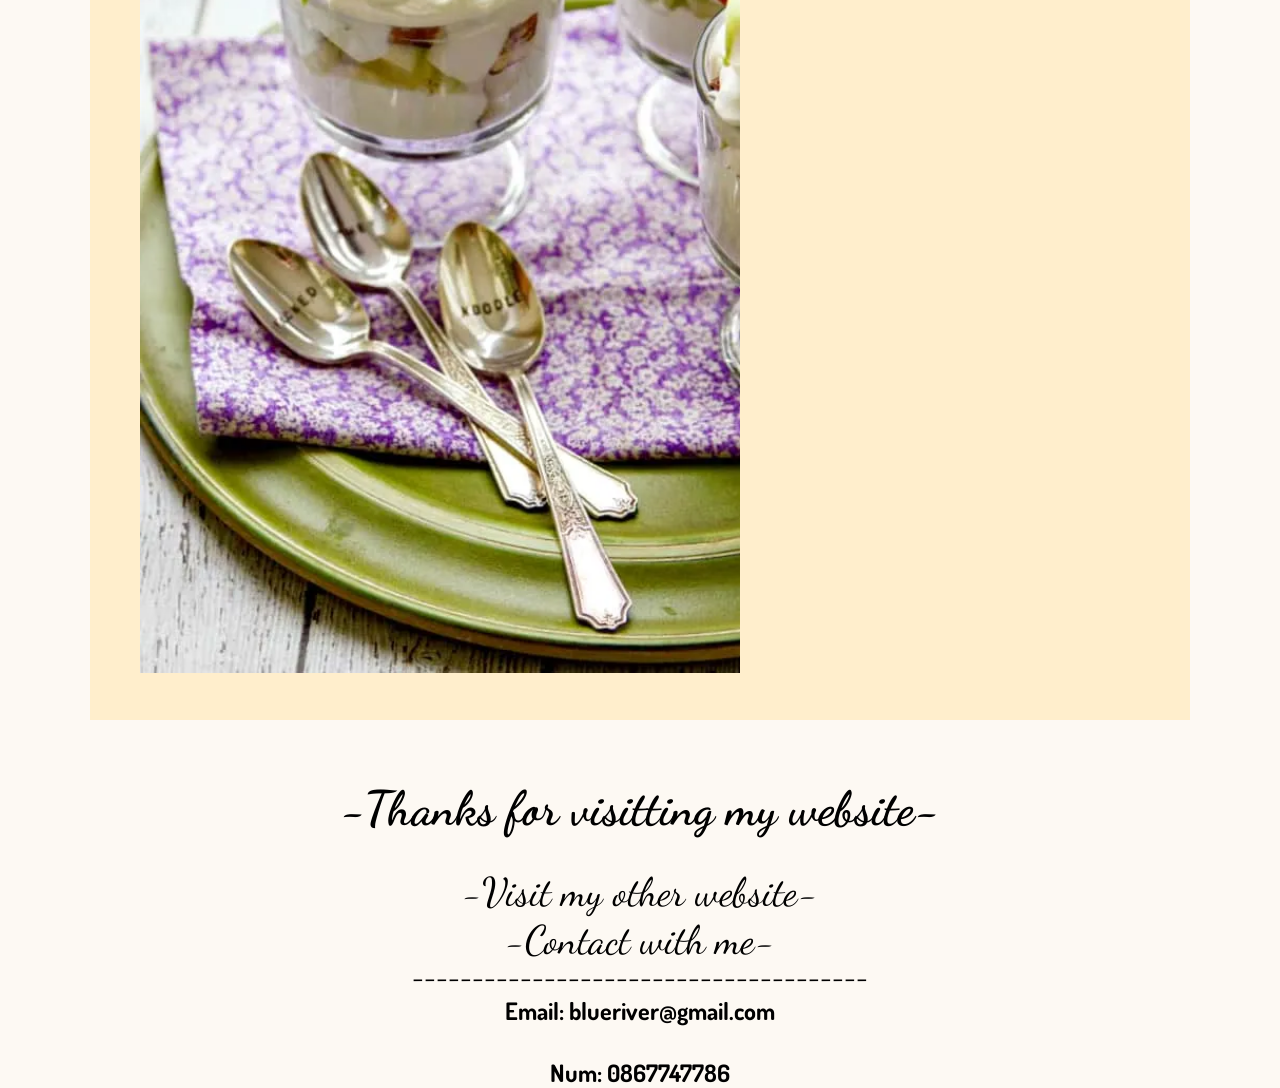
==== commit c580f849: "Commit" ====
--- a/detail.html
+++ b/detail.html
@@ -23,11 +23,11 @@
             <nav>
                 <div class="container">
                     <div class="logo">
-                        <a href="./home.html"><img src="./Images/Home/Logo.png" alt=""></a>
+                        <a href="./index.html"><img src="./Images/index/Logo.png" alt=""></a>
                     </div>
                     <div class="menu">
                         <ul>
-                            <li><a href="./home.html">Home</a></li>
+                            <li><a href="./index.html">Home</a></li>
                             <li><a href="./detail.html">Dishes</a></li>
                             <li><a href="./detail.html">Recipes</a></li>
                             <li><a href="./detail.html">My Blog</a></li>
